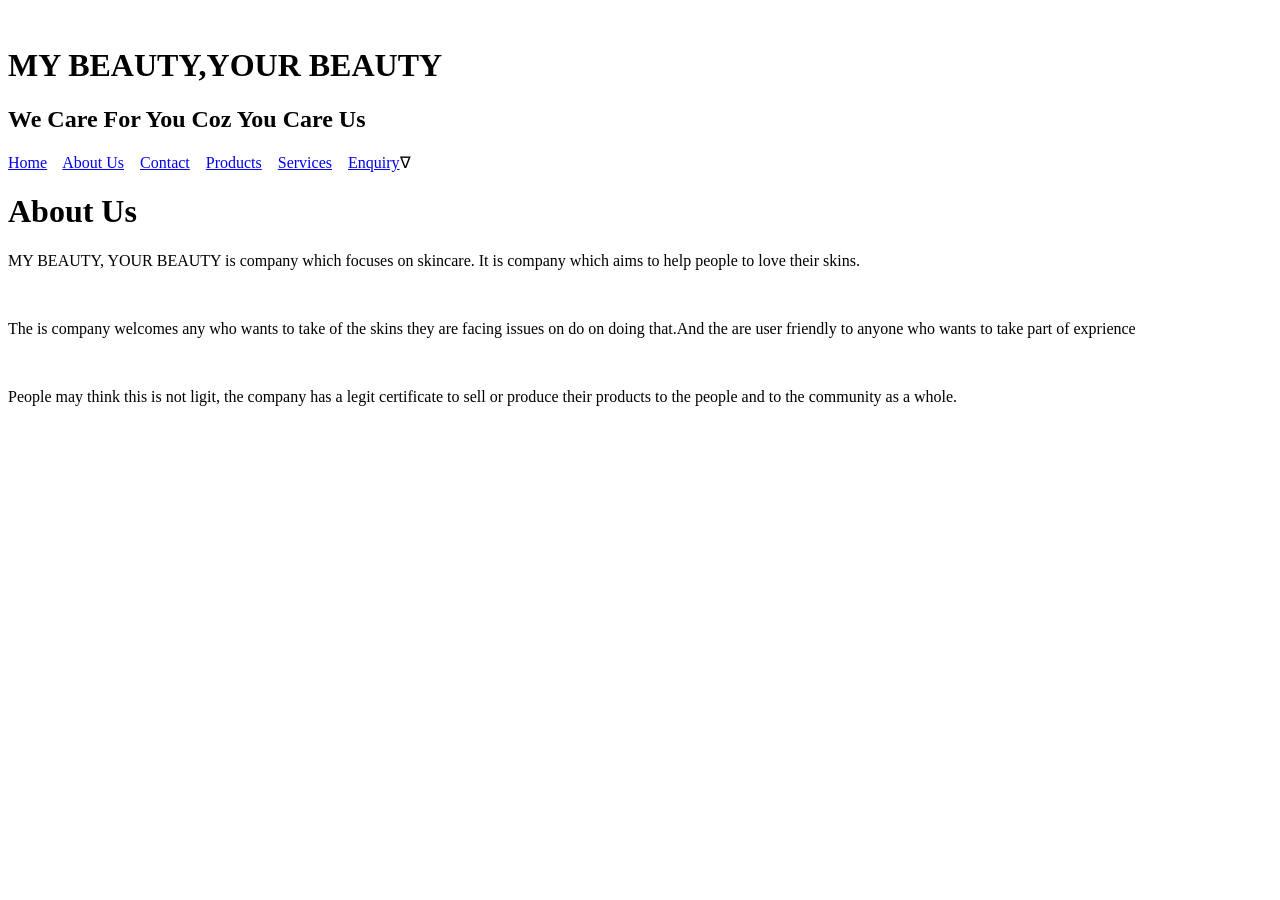
==== about us.html @ 3b199ed9 "Add files via upload" ====
<!DOCTYPE html>
<html lang="en">
<head>
    <meta charset="UTF-8">
    <meta name="viewport" content="width=device-width, initial-scale=1.0">
    <title>MY BEAUTY, YOUR BEAUTY</title>
</head>
<body>
    <header>
        <img width="200" src="images/cosmetics-beauty-logo-template-design_278222-4473.avif" alt="">
        <h1>MY BEAUTY,YOUR BEAUTY</h1>
        <h2>We Care For You Coz You Care Us</h2>
        <nav>
          <a href="index.html">Home</a>&nbsp;&nbsp;&nbsp;
          <a href="about us.html">About Us</a>&nbsp;&nbsp;&nbsp;
          <a href="contact.html">Contact</a>&nbsp;&nbsp;&nbsp;
          <a href="products.html">Products</a>&nbsp;&nbsp;&nbsp;
          <a href="services.html">Services</a>&nbsp;&nbsp;&nbsp;
          <a href="enquiry.html">Enquiry</a>&nabla;&nbsp;&nbsp;
        </nav>
    </header>
    <main>
        <h1>About Us</h1>
        <p>MY BEAUTY, YOUR BEAUTY is company which focuses on skincare.
            It is company which aims to help people to love their skins.</p>
            <br>
            <p>The is company welcomes any who wants to take of the skins they are facing issues on do 
                on doing that.And the are user friendly to anyone who wants to take part of exprience
            </p>
            <br>
            <p>People may think this is not ligit, the company has a legit certificate to sell or 
                produce their products to the people and to the community as a whole.
            </p>
    </main>
    
</body>
</html>
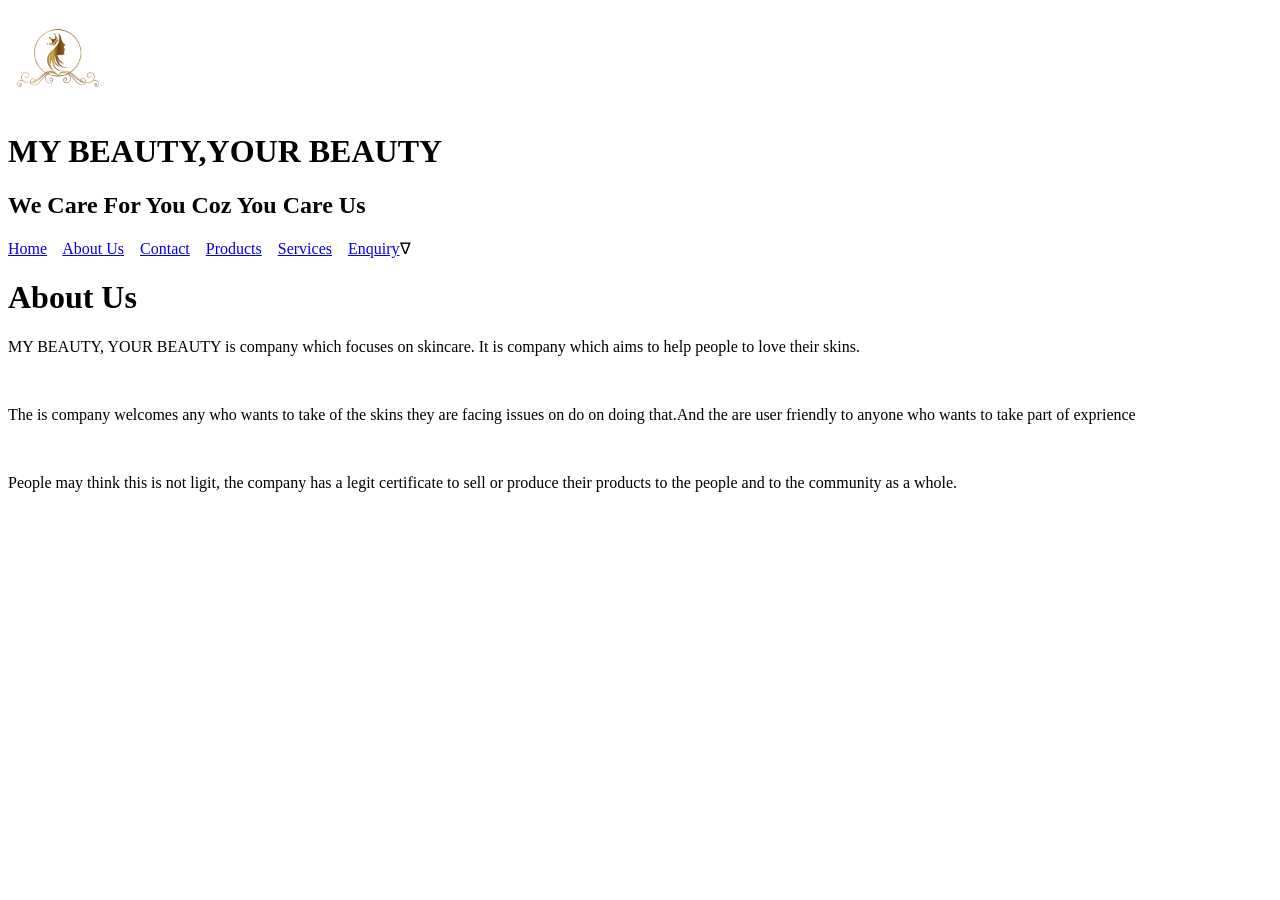
==== commit 84bc6634: "new information added" ====
--- a/about us.html
+++ b/about us.html
@@ -7,7 +7,7 @@
 </head>
 <body>
     <header>
-        <img width="200" src="images/cosmetics-beauty-logo-template-design_278222-4473.avif" alt="">
+        <img class="logo" width="100" src="images/pngtree-beauty-logo-png-image_6954323.png" alt="">
         <h1>MY BEAUTY,YOUR BEAUTY</h1>
         <h2>We Care For You Coz You Care Us</h2>
         <nav>
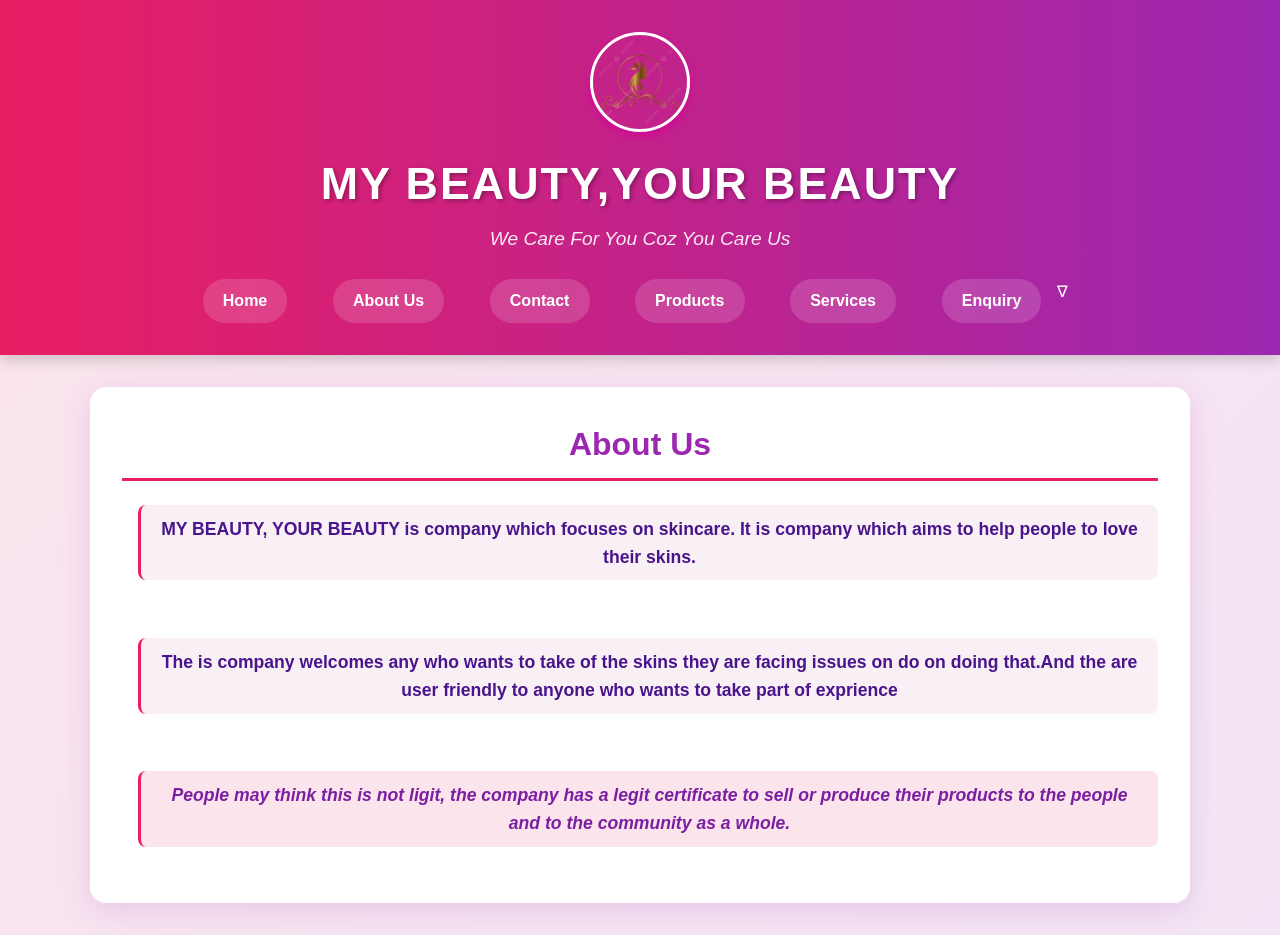
==== commit e60eb8b0: "added new content" ====
--- a/about us.html
+++ b/about us.html
@@ -4,6 +4,7 @@
     <meta charset="UTF-8">
     <meta name="viewport" content="width=device-width, initial-scale=1.0">
     <title>MY BEAUTY, YOUR BEAUTY</title>
+<link rel="stylesheet" href="style.css">
 </head>
 <body>
     <header>
--- a/style.css
+++ b/style.css
@@ -0,0 +1,537 @@
+body{
+    background-color: rgb(189, 236, 19);
+}
+/* style.css – Homepage (index.html) */
+
+/* Reset & base */
+* {
+    margin: 0;
+    padding: 0;
+    box-sizing: border-box;
+}
+
+body {
+    font-family: 'Segoe UI', Tahoma, Geneva, Verdana, sans-serif;
+    background: linear-gradient(135deg, #c90d4cb7, #df0b51);
+    color: #4a148c;
+    min-height: 100vh;
+    line-height: 1.6;
+}
+
+/* Header */
+header {
+    background: linear-gradient(90deg, #e91e63, #700c81);
+    color: rgb(221, 12, 110);
+    padding: 2rem 1rem 1rem;
+    text-align: center;
+    box-shadow: 0 4px 15px rgba(0,0,0,0.2);
+}
+
+/* Logo image */
+header img {
+    max-width: 120px;
+    height: auto;
+    border-radius: 50%;
+    border: 3px solid white;
+    margin-bottom: 0.5rem;
+    box-shadow: 0 4px 10px rgba(0,0,0,0.3);
+    transition: transform 0.3s ease;
+}
+
+header img:hover {
+    transform: scale(1.05);
+}
+
+header h1 {
+    font-size: 2.8rem;
+    letter-spacing: 2px;
+    text-shadow: 2px 2px 4px rgba(0,0,0,0.3);
+    margin-bottom: 0.3rem;
+}
+
+header h2 {
+    font-size: 1.2rem;
+    font-weight: 300;
+    font-style: italic;
+    opacity: 0.9;
+    margin-bottom: 1.5rem;
+}
+
+/* Navigation */
+nav {
+    display: flex;
+    justify-content: center;
+    flex-wrap: wrap;
+    gap: 0.8rem;
+    margin-top: 1rem;
+}
+
+nav a {
+    color: white;
+    text-decoration: none;
+    font-weight: 600;
+    padding: 0.5rem 1.2rem;
+    border-radius: 25px;
+    background: rgba(255,255,255,0.15);
+    transition: all 0.3s ease;
+    border: 1px solid transparent;
+}
+
+nav a:hover {
+    background: pink;
+    color: #9c27b0;
+    border-color: #e91e63;
+    transform: translateY(-2px);
+    box-shadow: 0 4px 10px rgba(233,30,99,0.4);
+}
+
+/* Main – homepage large image */
+main {
+    max-width: 1000px;
+    margin: 2rem auto;
+    padding: 0 1rem;
+    text-align: center;
+}
+
+main img {
+    width: 100%;
+    max-width: 900px;
+    height: auto;
+    border-radius: 20px;
+    box-shadow: 0 8px 30px rgba(156, 39, 176, 0.25);
+    transition: transform 0.3s ease, box-shadow 0.3s ease;
+}
+
+main img:hover {
+    transform: scale(1.01);
+    box-shadow: 0 12px 40px rgba(156, 39, 176, 0.4);
+}
+
+/* Responsive */
+@media (max-width: 600px) {
+    header h1 { font-size: 2rem; }
+    header img { max-width: 80px; }
+    nav { flex-direction: column; align-items: center; }
+    nav a { width: 80%; text-align: center; }
+    main img { border-radius: 12px; }
+}
+/* style.css – Contact page */
+
+/* Reset & base */
+* {
+    margin: 0;
+    padding: 0;
+    box-sizing: border-box;
+}
+
+body {
+    font-family: 'Segoe UI', Tahoma, Geneva, Verdana, sans-serif;
+    background: linear-gradient(135deg, #fce4ec, #f3e5f5);
+    color: #4a148c;
+    min-height: 100vh;
+    line-height: 1.6;
+}
+
+/* Header (consistent with other pages) */
+header {
+    background: linear-gradient(90deg, #e91e63, #9c27b0);
+    color: rgb(228, 29, 29);
+    padding: 2rem 1rem;
+    text-align: center;
+    box-shadow: 0 4px 15px rgba(0,0,0,0.2);
+}
+
+header h1 {
+    font-size: 2.8rem;
+    letter-spacing: 2px;
+    text-shadow: 2px 2px 4px rgba(0,0,0,0.3);
+    margin-bottom: 0.3rem;
+}
+
+header h2 {
+    font-size: 1.2rem;
+    font-weight: 300;
+    font-style: italic;
+    opacity: 0.9;
+    margin-bottom: 1.5rem;
+}
+
+nav {
+    display: flex;
+    justify-content: center;
+    flex-wrap: wrap;
+    gap: 1rem;
+    margin-top: 1rem;
+}
+
+nav a {
+    color: white;
+    text-decoration: none;
+    font-weight: 600;
+    padding: 0.5rem 1.2rem;
+    border-radius: 25px;
+    background: rgba(255,255,255,0.15);
+    transition: all 0.3s ease;
+    border: 1px solid transparent;
+}
+
+nav a:hover {
+    background: rgb(219, 20, 20);
+    color: #9c27b0;
+    border-color: #e91e63;
+    transform: translateY(-2px);
+    box-shadow: 0 4px 10px rgba(233,30,99,0.4);
+}
+
+/* Main – contact info */
+main {
+    max-width: 700px;
+    margin: 3rem auto;
+    padding: 2.5rem;
+    background: white;
+    border-radius: 16px;
+    box-shadow: 0 8px 30px rgba(156, 39, 176, 0.15);
+}
+
+main h1 {
+    font-size: 2.2rem;
+    color: #9c27b0;
+    text-align: center;
+    margin-bottom: 1.5rem;
+    border-bottom: 3px solid #e91e63;
+    padding-bottom: 0.5rem;
+}
+
+main h2 {
+    font-size: 1.3rem;
+    color: #e91e63;
+    margin: 1.5rem 0 0.5rem;
+    text-align: center;
+    font-weight: 600;
+}
+
+main p {
+    font-size: 1.1rem;
+    color: #333;
+    margin: 0.8rem 0;
+    padding: 0.6rem 1rem;
+    background: #f9f0f5;
+    border-radius: 8px;
+    border-left: 4px solid #9c27b0;
+    word-break: break-word;
+}
+
+main p:last-child {
+    text-align: center;
+    font-style: italic;
+    color: #7b1fa2;
+    border-left-color: #e91e63;
+    background: #fce4ec;
+}
+
+/* Responsive */
+@media (max-width: 600px) {
+    header h1 { font-size: 2rem; }
+    nav { flex-direction: column; align-items: center; }
+    nav a { width: 80%; text-align: center; }
+    main {
+        margin: 1.5rem;
+        padding: 1.5rem;
+    }
+    main h1 { font-size: 1.8rem; }
+    main p { font-size: 1rem; }
+}
+/* style.css – Enquiry page */
+
+/* Reset & base */
+* {
+    margin: 0;
+    padding: 0;
+    box-sizing: border-box;
+}
+
+body {
+    font-family: 'Segoe UI', Tahoma, Geneva, Verdana, sans-serif;
+    background: linear-gradient(135deg, #fce4ec, #f3e5f5);
+    color: #4a148c;
+    min-height: 100vh;
+    line-height: 1.6;
+}
+
+/* Header */
+header {
+    background: linear-gradient(90deg, #e91e63, #9c27b0);
+    color: white;
+    padding: 2rem 1rem;
+    text-align: center;
+    box-shadow: 0 4px 15px rgba(0,0,0,0.2);
+}
+
+header h1 {
+    font-size: 2.8rem;
+    letter-spacing: 2px;
+    text-shadow: 2px 2px 4px rgba(0,0,0,0.3);
+    margin-bottom: 0.3rem;
+}
+
+header h2 {
+    font-size: 1.2rem;
+    font-weight: 300;
+    font-style: italic;
+    opacity: 0.9;
+    margin-bottom: 1.5rem;
+}
+
+nav {
+    display: flex;
+    justify-content: center;
+    flex-wrap: wrap;
+    gap: 1rem;
+    margin-top: 1rem;
+}
+
+nav a {
+    color: white;
+    text-decoration: none;
+    font-weight: 600;
+    padding: 0.5rem 1.2rem;
+    border-radius: 25px;
+    background: rgba(255,255,255,0.15);
+    transition: all 0.3s ease;
+    border: 1px solid transparent;
+}
+
+nav a:hover {
+    background: white;
+    color: #9c27b0;
+    border-color: #e91e63;
+    transform: translateY(-2px);
+    box-shadow: 0 4px 10px rgba(233,30,99,0.4);
+}
+
+/* Main – enquiry form section 1 */
+main {
+    max-width: 800px;
+    margin: 2rem auto;
+    padding: 2rem;
+    background: white;
+    border-radius: 16px;
+    box-shadow: 0 8px 30px rgba(156, 39, 176, 0.15);
+}
+
+main h1 {
+    font-size: 2rem;
+    color: #9c27b0;
+    text-align: center;
+    margin-bottom: 1.5rem;
+    border-bottom: 3px solid #e91e63;
+    padding-bottom: 0.5rem;
+}
+
+main h2 {
+    font-size: 1.3rem;
+    color: #e91e63;
+    margin: 1.5rem 0 1rem;
+    padding-left: 0.5rem;
+    border-left: 4px solid #9c27b0;
+}
+
+main p {
+    font-size: 1.05rem;
+    color: #333;
+    margin: 0.5rem 0 0.8rem 1rem;
+    padding: 0.6rem 1rem;
+    background: #f9f0f5;
+    border-radius: 8px;
+    border-left: 3px solid #e91e63;
+}
+
+/* Footer sections (Company info & Inquiry type) */
+footer {
+    max-width: 800px;
+    margin: 1.5rem auto;
+    padding: 1.5rem 2rem;
+    background: white;
+    border-radius: 16px;
+    box-shadow: 0 8px 30px rgba(156, 39, 176, 0.15);
+}
+
+footer h2 {
+    font-size: 1.3rem;
+    color: #e91e63;
+    margin-bottom: 1rem;
+    border-bottom: 2px solid #9c27b0;
+    padding-bottom: 0.3rem;
+}
+
+footer p {
+    font-size: 1rem;
+    color: #333;
+    margin: 0.5rem 0;
+    padding: 0.5rem 1rem;
+    background: #f9f0f5;
+    border-radius: 8px;
+    border-left: 3px solid #9c27b0;
+}
+
+/* Buttons */
+button {
+    display: block;
+    width: 100%;
+    max-width: 350px;
+    margin: 0.6rem auto;
+    padding: 0.8rem 1.5rem;
+    font-size: 1rem;
+    font-weight: 600;
+    color: white;
+    background: linear-gradient(90deg, #e91e63, #9c27b0);
+    border: none;
+    border-radius: 25px;
+    cursor: pointer;
+    transition: all 0.3s ease;
+    box-shadow: 0 4px 10px rgba(233,30,99,0.3);
+}
+
+button:hover {
+    transform: translateY(-3px);
+    box-shadow: 0 6px 15px rgba(233,30,99,0.5);
+    background: linear-gradient(90deg, #d81b60, #7b1fa2);
+}
+
+/* Responsive */
+@media (max-width: 600px) {
+    header h1 { font-size: 2rem; }
+    nav { flex-direction: column; align-items: center; }
+    nav a { width: 80%; text-align: center; }
+    main, footer {
+        margin: 1rem;
+        padding: 1rem;
+    }
+    main h1 { font-size: 1.5rem; }
+    main p { margin-left: 0.5rem; }
+    button { max-width: 100%; }
+}
+/* Style for woman-face image */
+img[src="images/woman-face-13.jpg"] {
+    display: block;
+    width: 100%;
+    max-width: 600px;
+    height: auto;
+    margin: 2rem auto;
+    border-radius: 20px;
+    box-shadow: 0 8px 30px rgba(156, 39, 176, 0.25);
+    transition: transform 0.3s ease, box-shadow 0.3s ease;
+}
+
+img[src="images/woman-face-13.jpg"]:hover {
+    transform: scale(1.02);
+    box-shadow: 0 12px 40px rgba(233, 30, 98, 0.952);
+}
+/* Logo image styling */
+header img {
+    width: 100px;               /* matches inline width */
+    height: auto;               /* maintain aspect ratio */
+    display: block;
+    margin: 0 auto 1rem;        /* center below nav or in header */
+    border-radius: 50%;         /* circular logo */
+    box-shadow: 0 4px 10px rgba(212, 5, 150, 0.897);
+    transition: transform 0.3s ease;
+}
+
+header img:hover {
+    transform: scale(1.05);     /* subtle hover effect */
+}
+
+/* Responsive: shrink on small screens */
+@media (max-width: 600px) {
+    header img {
+        width: 70px;
+    }
+}
+/* Products page styles */
+
+/* Main content area */
+main {
+    max-width: 1100px;
+    margin: 2rem auto;
+    padding: 2rem;
+    background: white;
+    border-radius: 16px;
+    box-shadow: 0 8px 30px rgba(156, 39, 176, 0.15);
+}
+
+main h2 {
+    font-size: 2rem;
+    color: #9c27b0;
+    text-align: center;
+    margin-bottom: 1rem;
+    border-bottom: 3px solid #e91e63;
+    padding-bottom: 0.5rem;
+}
+
+main p {
+    font-size: 1.1rem;
+    color: #4a148c;
+    text-align: center;
+    margin-bottom: 1.5rem;
+    font-weight: 600;
+}
+
+/* Product images grid */
+main img {
+    width: 500px;
+    max-width: 100%;
+    height: auto;
+    display: block;
+    margin: 1rem auto;
+    border-radius: 12px;
+    box-shadow: 0 6px 20px rgba(156, 39, 176, 0.2);
+    transition: transform 0.3s ease, box-shadow 0.3s ease;
+    object-fit: cover;
+}
+
+main img:hover {
+    transform: scale(1.02);
+    box-shadow: 0 10px 30px rgba(233, 30, 99, 0.4);
+}
+
+/* Disclaimer text */
+h6 {
+    font-size: 0.9rem;
+    color: #e91e63;
+    text-align: center;
+    max-width: 800px;
+    margin: 1.5rem auto;
+    padding: 1rem;
+    background: #fff0f3;
+    border-radius: 10px;
+    border: 1px solid #e91e63;
+    font-weight: 500;
+    line-height: 1.5;
+}
+
+/* Responsive */
+@media (max-width: 600px) {
+    main {
+        margin: 1rem;
+        padding: 1rem;
+    }
+    
+    main h2 {
+        font-size: 1.5rem;
+    }
+    
+    main img {
+        width: 100%;
+        margin: 0.8rem auto;
+    }
+    
+    h6 {
+        font-size: 0.8rem;
+        margin: 1rem;
+        padding: 0.8rem;
+    }
+}
+body{
+    background-color: #df0b51;
+}
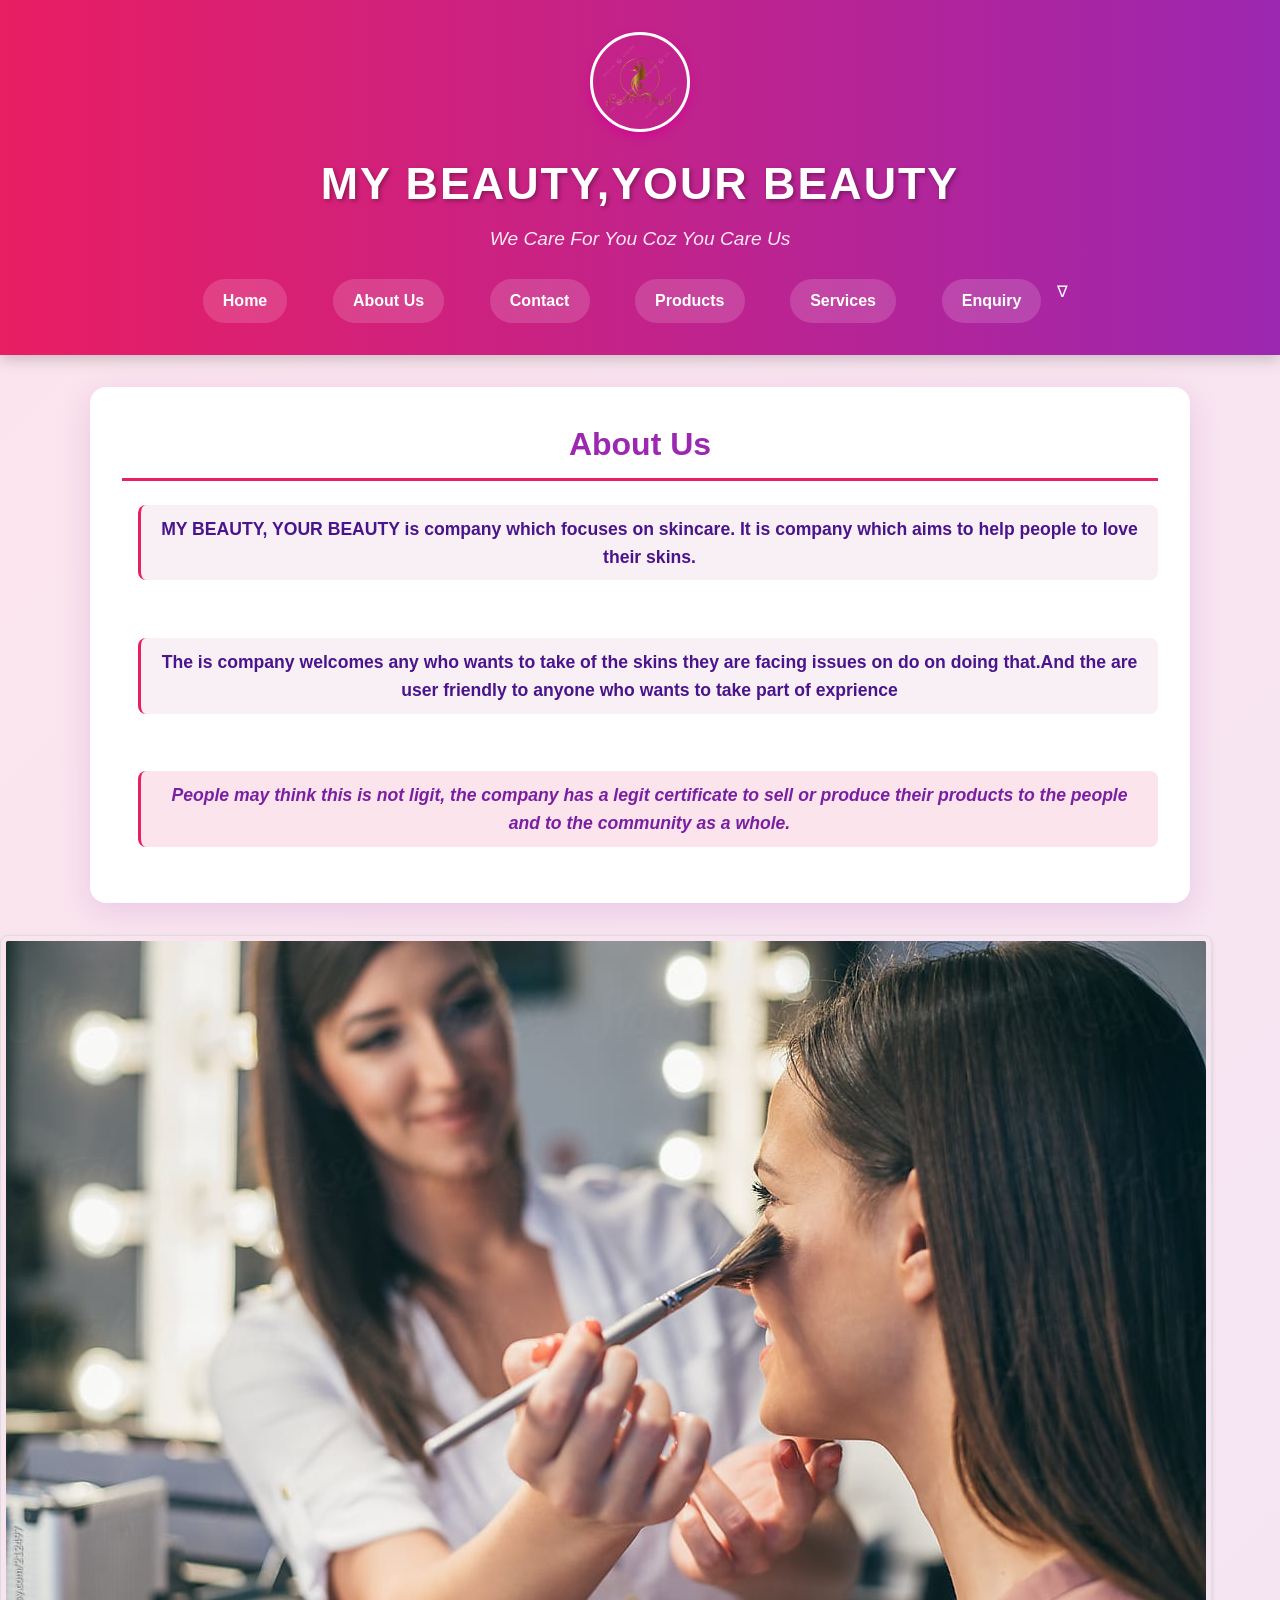
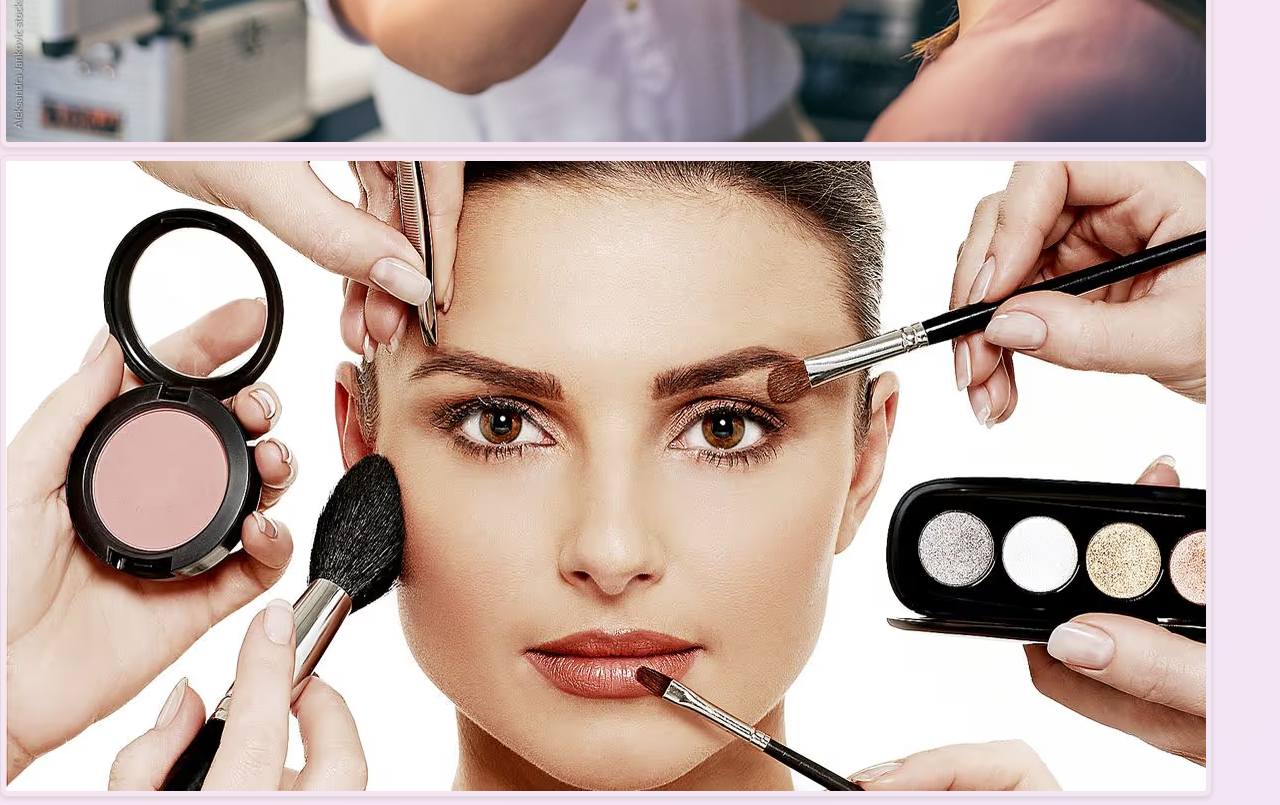
==== commit 8c6b5bb2: "file added" ====
--- a/about us.html
+++ b/about us.html
@@ -33,7 +33,8 @@
                 produce their products to the people and to the community as a whole.
             </p>
     </main>
-    
+    <img src="images/212497.jpg" alt="">&nbsp;&nbsp;
+    <img src="images/qo8sf9g8-make-up.avif" alt="">
 </body>
 </html>
 
--- a/style.css
+++ b/style.css
@@ -534,4 +534,14 @@
 }
 body{
     background-color: #df0b51;
-}+}
+
+    img {
+      max-width: 100%;
+      height: auto;
+      margin-right: 10px;
+      border: 1px solid #ddd;
+      border-radius: 8px;
+      padding: 5px;
+      box-shadow: 0 2px 5px rgba(0,0,0,0.1);
+    }
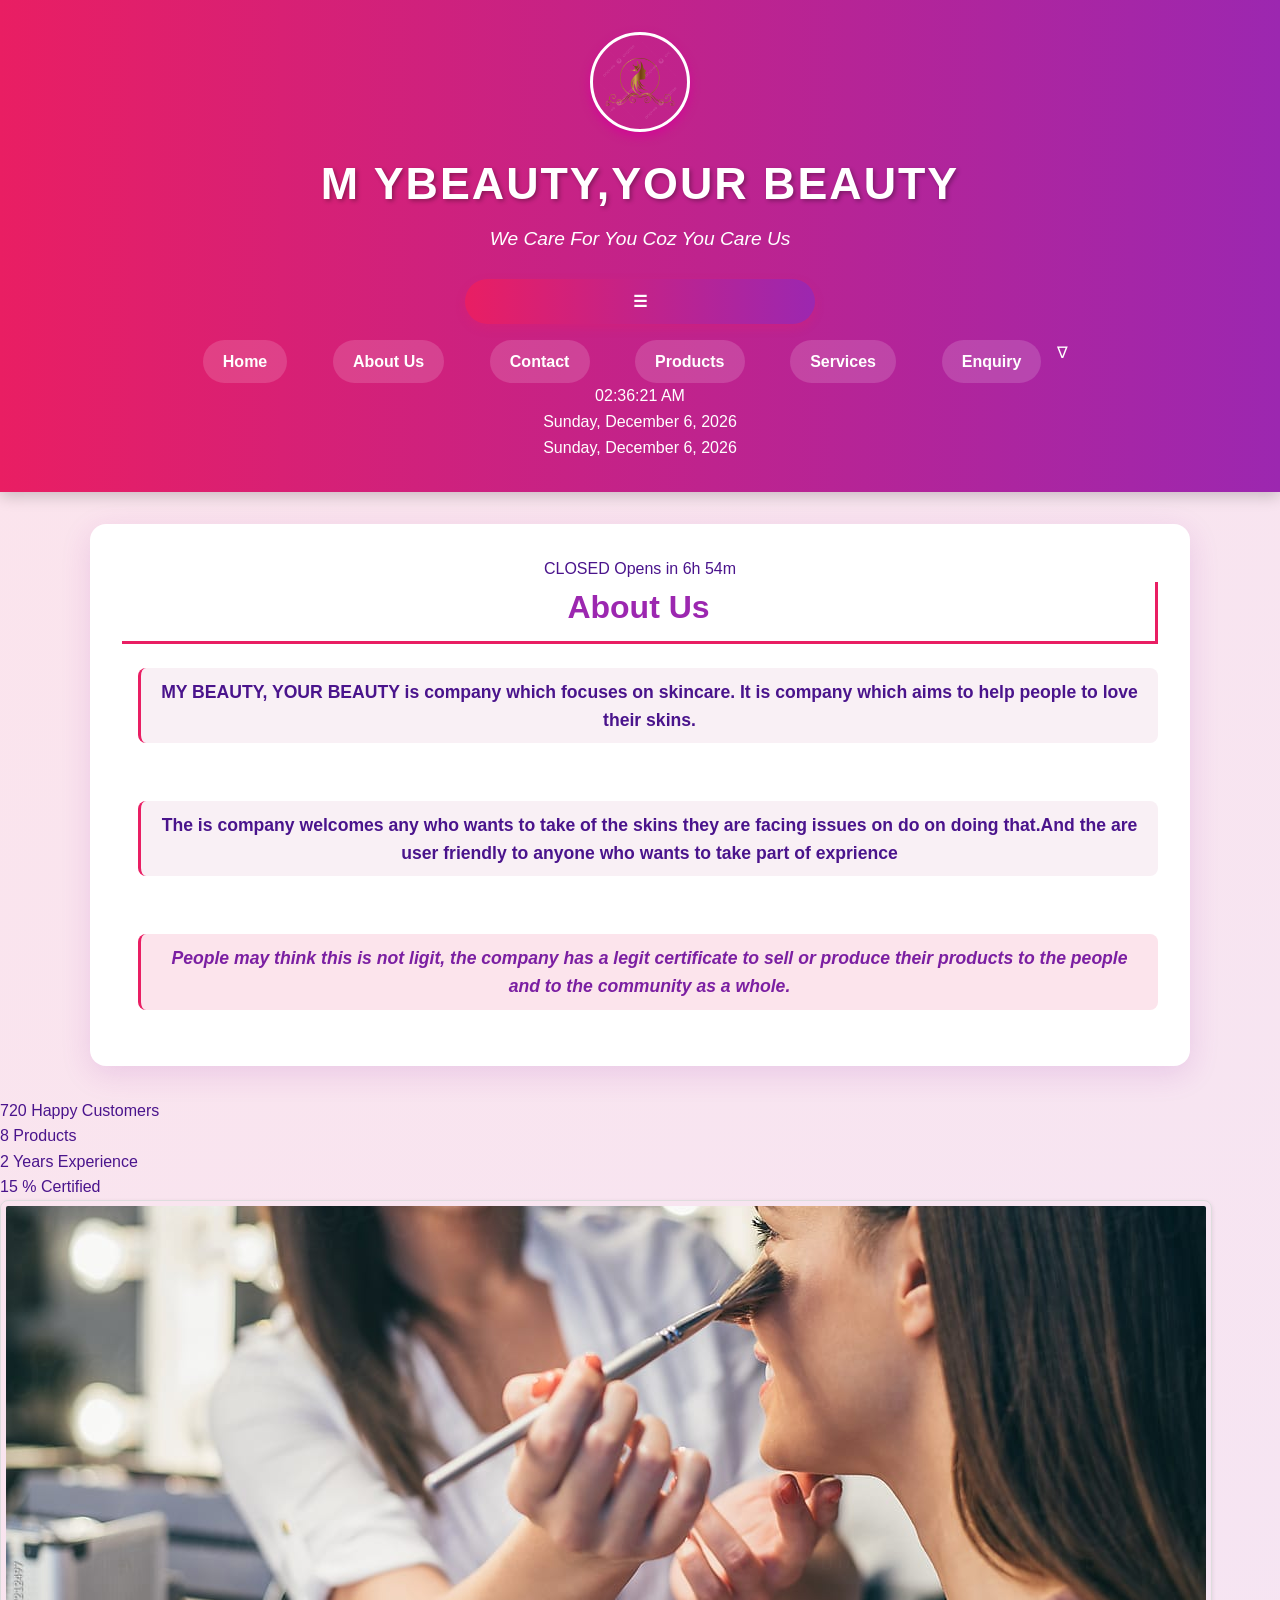
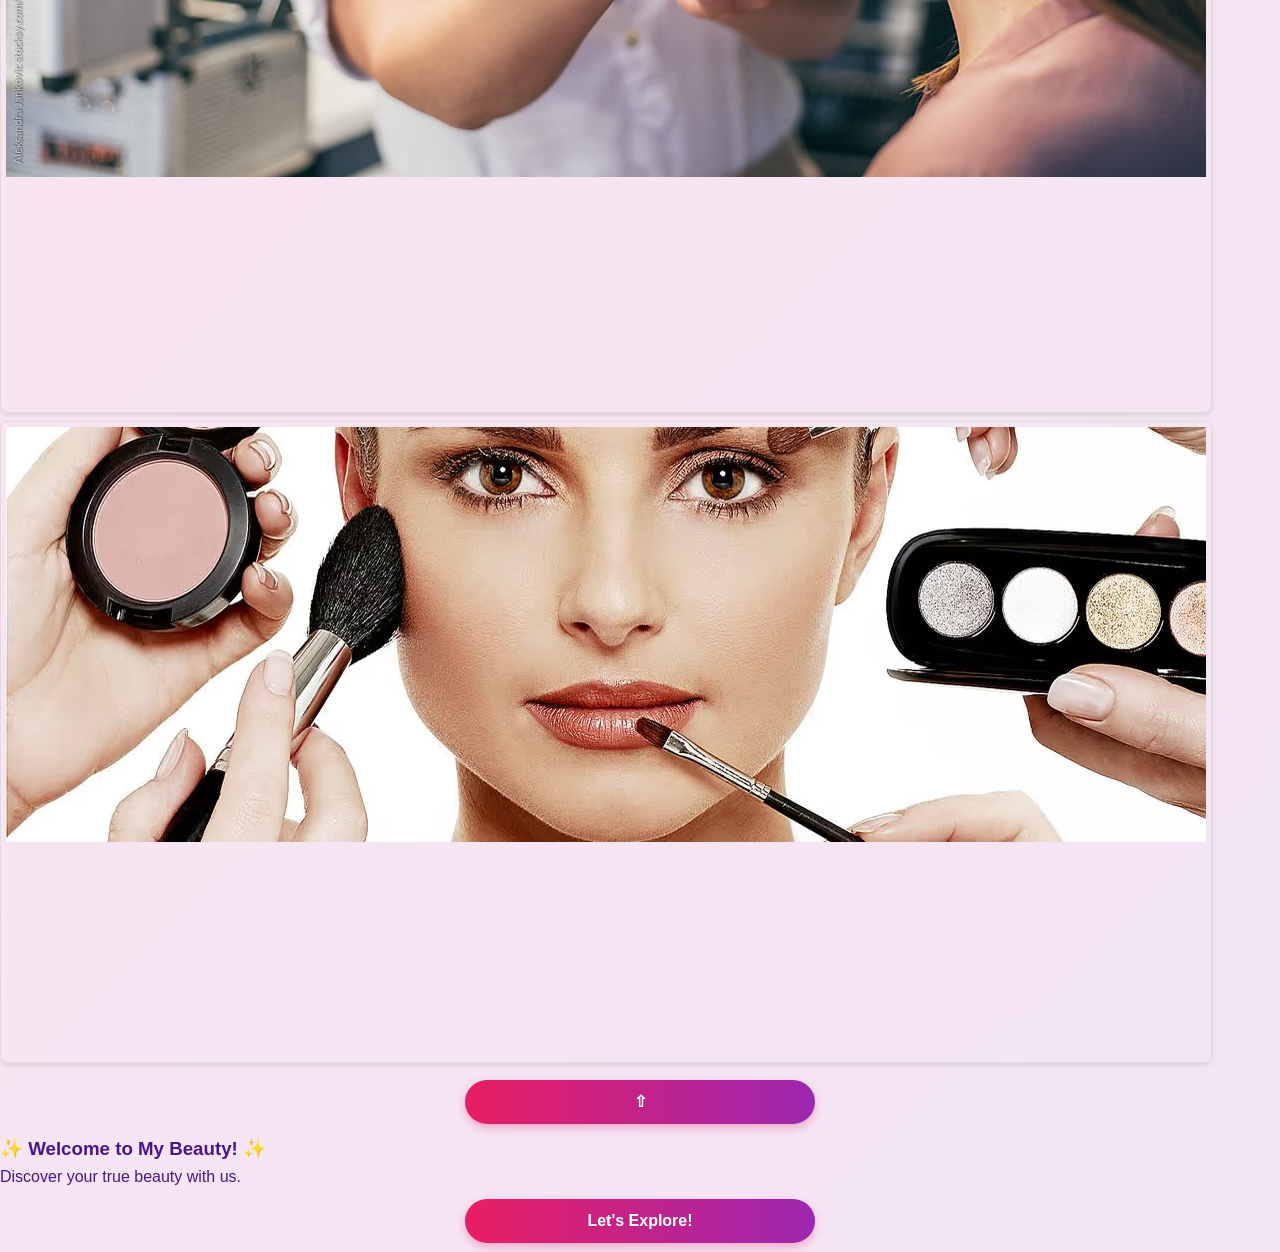
==== commit 367ef4d2: "new file added and new content" ====
--- a/about us.html
+++ b/about us.html
@@ -35,6 +35,8 @@
     </main>
     <img src="images/212497.jpg" alt="">&nbsp;&nbsp;
     <img src="images/qo8sf9g8-make-up.avif" alt="">
+     <!--link javaScript file-->
+    <script src="script.js" ></script>  
 </body>
 </html>
 
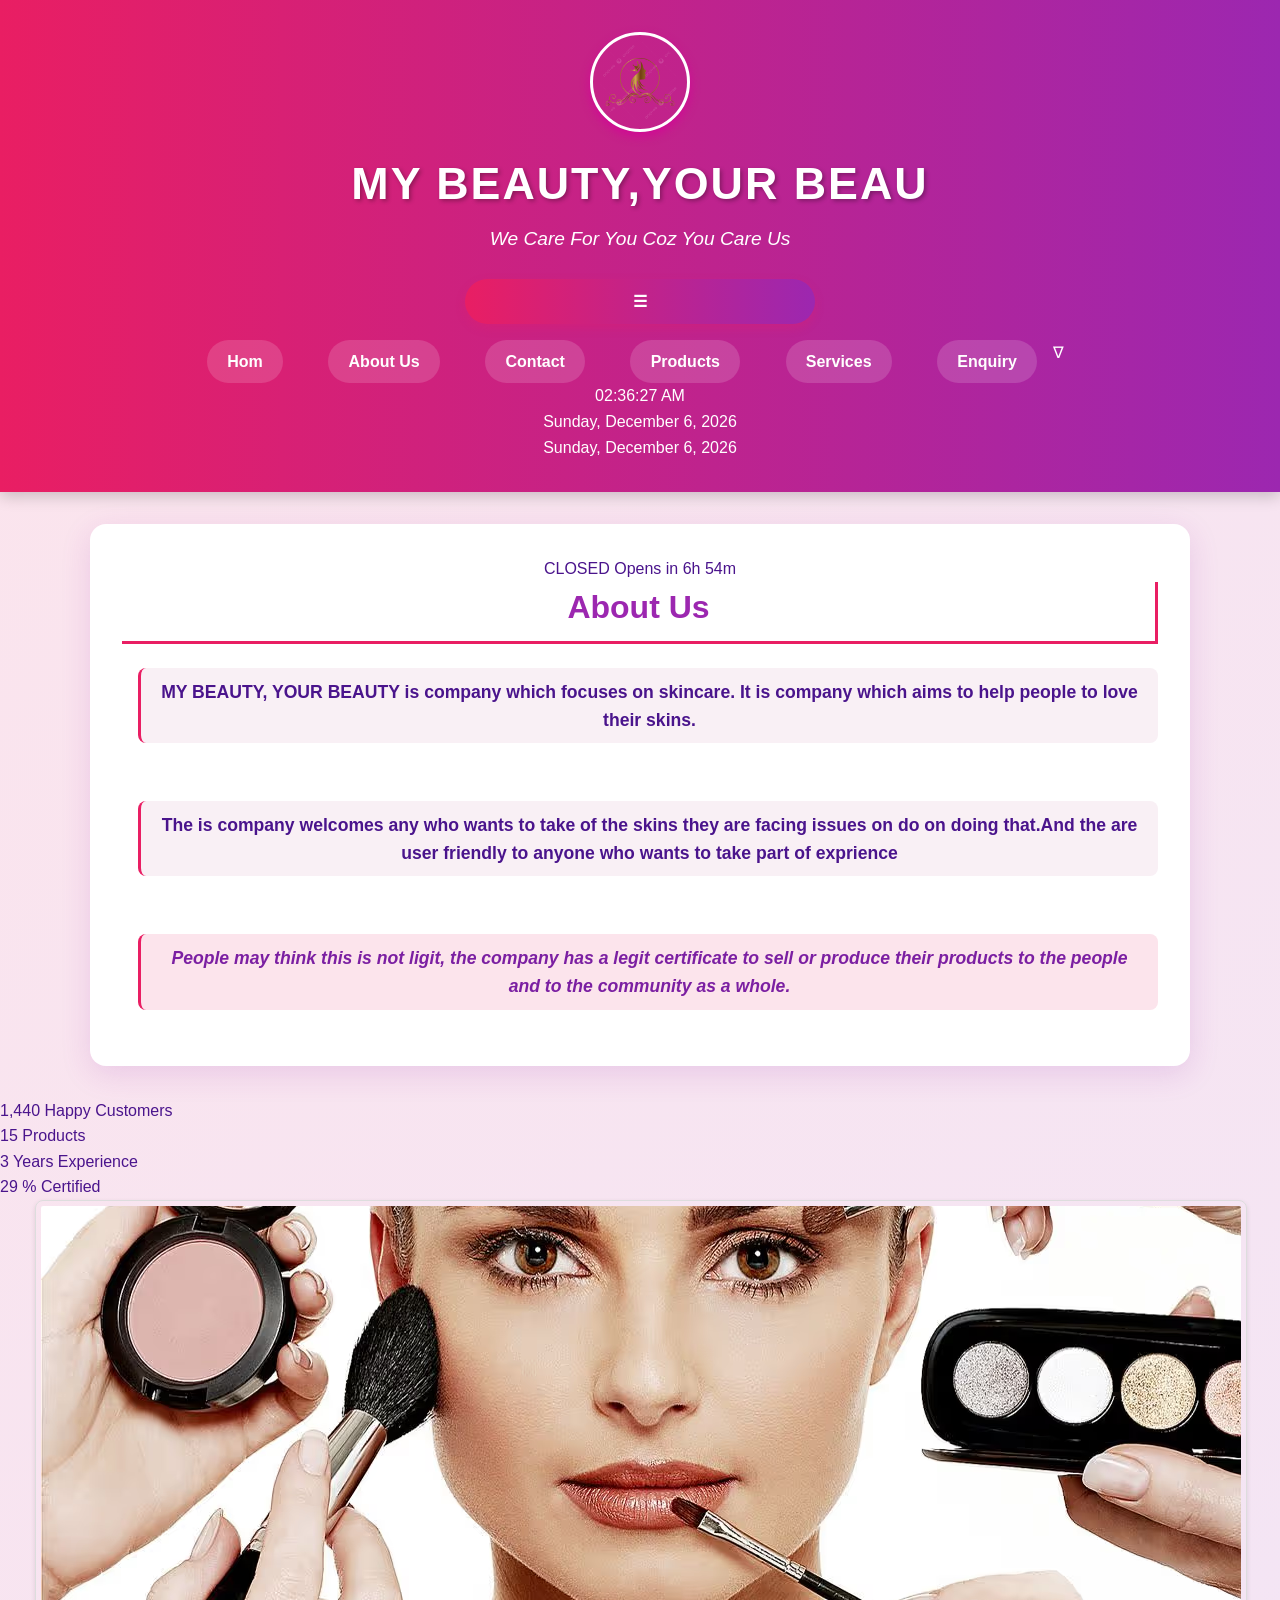
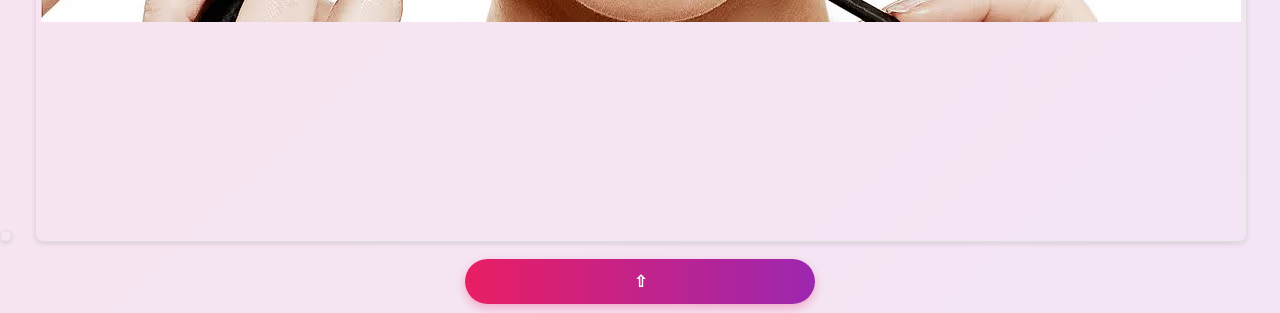
==== commit 17e674d8: "Update about us.html" ====
--- a/about us.html
+++ b/about us.html
@@ -12,7 +12,7 @@
         <h1>MY BEAUTY,YOUR BEAUTY</h1>
         <h2>We Care For You Coz You Care Us</h2>
         <nav>
-          <a href="index.html">Home</a>&nbsp;&nbsp;&nbsp;
+          <a href="index.html">Hom</a>&nbsp;&nbsp;&nbsp;
           <a href="about us.html">About Us</a>&nbsp;&nbsp;&nbsp;
           <a href="contact.html">Contact</a>&nbsp;&nbsp;&nbsp;
           <a href="products.html">Products</a>&nbsp;&nbsp;&nbsp;
